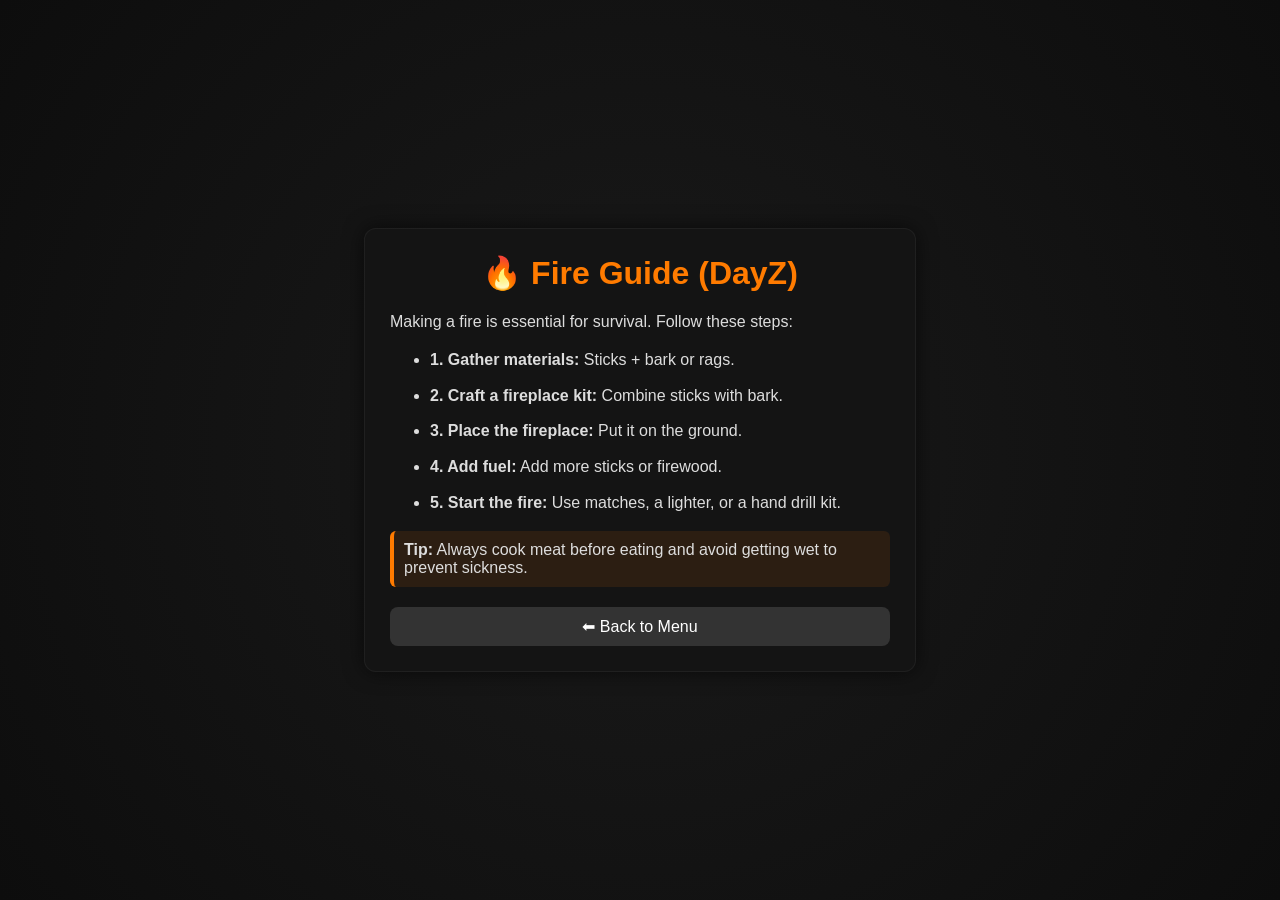
==== uppgift/eld.html @ ca033771 "uppdatering jag har gjort en ny sida som visar hur man gör eld i spelet. nästa lektion ska jag forts" ====
<!DOCTYPE html>
<html lang="en">
<head>
  <meta charset="UTF-8">
  <title>DayZ Fire Guide</title>

  <style>
    body {
      margin: 0;
      font-family: Arial, sans-serif;
      background: radial-gradient(circle, #1a1a1a, #0d0d0d);
      color: #ddd;
      display: flex;
      justify-content: center;
      align-items: center;
      height: 100vh;
    }

    .card {
      width: 500px;
      background: rgba(20, 20, 20, 0.9);
      padding: 25px;
      border-radius: 12px;
      box-shadow: 0 0 20px rgba(0,0,0,0.6);
      border: 1px solid rgba(255,255,255,0.05);
    }

    h1 {
      margin-top: 0;
      color: #ff7b00;
      text-align: center;
    }

    ul {
      line-height: 1.6;
    }

    li {
      margin-bottom: 10px;
    }

    .tip {
      margin-top: 15px;
      padding: 10px;
      background: rgba(255,120,0,0.1);
      border-left: 4px solid #ff7b00;
      border-radius: 6px;
    }

    .back-btn {
      display: block;
      margin-top: 20px;
      text-align: center;
      padding: 10px;
      background: #333;
      color: white;
      text-decoration: none;
      border-radius: 8px;
      transition: 0.2s;
    }

    .back-btn:hover {
      background: #555;
    }
  </style>
</head>

<body>

  <div class="card">
    <h1>🔥 Fire Guide (DayZ)</h1>

    <p>Making a fire is essential for survival. Follow these steps:</p>

    <ul>
      <li><strong>1. Gather materials:</strong> Sticks + bark or rags.</li>
      <li><strong>2. Craft a fireplace kit:</strong> Combine sticks with bark.</li>
      <li><strong>3. Place the fireplace:</strong> Put it on the ground.</li>
      <li><strong>4. Add fuel:</strong> Add more sticks or firewood.</li>
      <li><strong>5. Start the fire:</strong> Use matches, a lighter, or a hand drill kit.</li>
    </ul>

    <div class="tip">
      <strong>Tip:</strong> Always cook meat before eating and avoid getting wet to prevent sickness.
    </div>

    <a href="index.html" class="back-btn">⬅ Back to Menu</a>
  </div>

</body>
</html>
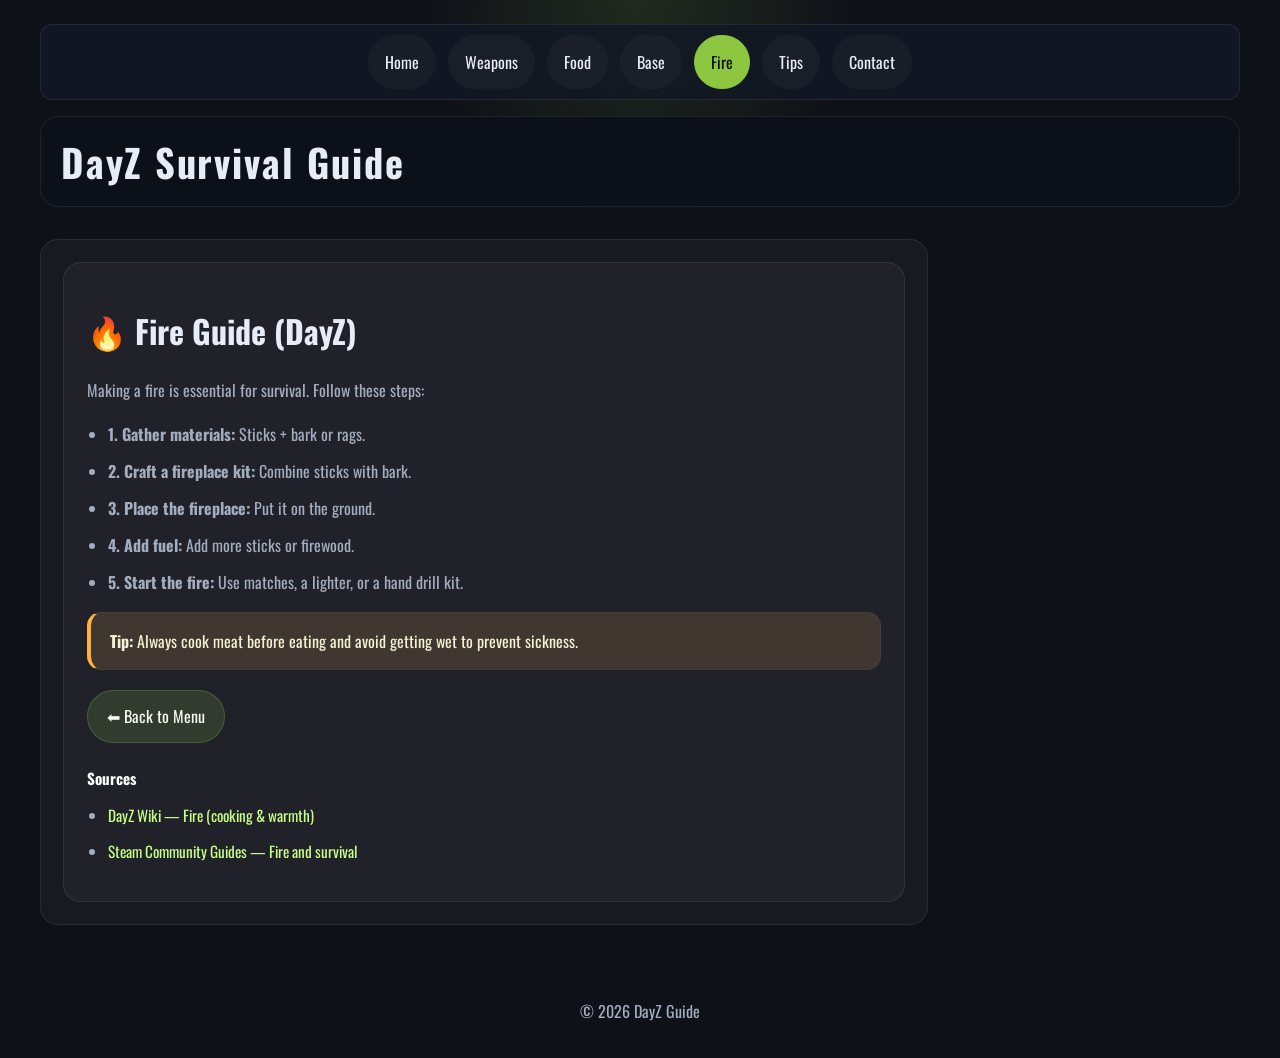
==== commit a2b11ddf: "färdig färdigställd kod gjorde klart 2 till sidor" ====
--- a/uppgift/eld.html
+++ b/uppgift/eld.html
@@ -3,70 +3,26 @@
 <head>
   <meta charset="UTF-8">
   <title>DayZ Fire Guide</title>
-
-  <style>
-    body {
-      margin: 0;
-      font-family: Arial, sans-serif;
-      background: radial-gradient(circle, #1a1a1a, #0d0d0d);
-      color: #ddd;
-      display: flex;
-      justify-content: center;
-      align-items: center;
-      height: 100vh;
-    }
-
-    .card {
-      width: 500px;
-      background: rgba(20, 20, 20, 0.9);
-      padding: 25px;
-      border-radius: 12px;
-      box-shadow: 0 0 20px rgba(0,0,0,0.6);
-      border: 1px solid rgba(255,255,255,0.05);
-    }
-
-    h1 {
-      margin-top: 0;
-      color: #ff7b00;
-      text-align: center;
-    }
-
-    ul {
-      line-height: 1.6;
-    }
-
-    li {
-      margin-bottom: 10px;
-    }
-
-    .tip {
-      margin-top: 15px;
-      padding: 10px;
-      background: rgba(255,120,0,0.1);
-      border-left: 4px solid #ff7b00;
-      border-radius: 6px;
-    }
-
-    .back-btn {
-      display: block;
-      margin-top: 20px;
-      text-align: center;
-      padding: 10px;
-      background: #333;
-      color: white;
-      text-decoration: none;
-      border-radius: 8px;
-      transition: 0.2s;
-    }
-
-    .back-btn:hover {
-      background: #555;
-    }
-  </style>
+  <link rel="stylesheet" href="css/style.css">
 </head>
 
 <body>
-
+<div class="container">
+<header>
+    <h1>DayZ Survival Guide</h1>
+</header>
+<nav>
+  <ul>
+    <li><a href="index.html">Home</a></li>
+    <li><a href="vapen.html">Weapons</a></li>
+    <li><a href="mat.html">Food</a></li>
+    <li><a href="bas.html">Base</a></li>
+    <li><a class="active" href="eld.html">Fire</a></li>
+    <li><a href="tips.html">Tips</a></li>
+    <li><a href="kontakt.html">Contact</a></li>
+  </ul>
+</nav>
+<main class="section-card">
   <div class="card">
     <h1>🔥 Fire Guide (DayZ)</h1>
 
@@ -85,7 +41,19 @@
     </div>
 
     <a href="index.html" class="back-btn">⬅ Back to Menu</a>
+    <div class="sources">
+      <h4>Sources</h4>
+      <ul>
+        <li><a href="https://dayz.fandom.com/wiki/Fire">DayZ Wiki — Fire (cooking & warmth)</a></li>
+        <li><a href="https://steamcommunity.com/app/221100/discussions/">Steam Community Guides — Fire and survival</a></li>
+      </ul>
+    </div>
   </div>
-
+    </main>
+</div>
+<footer>
+    <p>© 2026 DayZ Guide</p>
+</footer>
+</div>
 </body>
 </html>
--- a/uppgift/css/style.css
+++ b/uppgift/css/style.css
@@ -0,0 +1,500 @@
+@import url('https://fonts.googleapis.com/css2?family=Oswald:wght@400;500;600;700&display=swap');
+
+:root {
+  --bg: #0f1118;
+  --surface: #151d2f;
+  --surface-strong: #1e273b;
+  --accent: #8dc63f;
+  --accent-strong: #c8ff89;
+  --text: #e7edf8;
+  --muted: #a2adbf;
+  --border: rgba(255,255,255,0.08);
+}
+
+* {
+  box-sizing: border-box;
+}
+
+html {
+  scroll-behavior: smooth;
+}
+
+body {
+  margin: 0;
+  min-height: 100vh;
+  font-family: 'Oswald', Arial, sans-serif;
+  background: radial-gradient(circle at top, rgba(141,198,63,0.14), transparent 220px), var(--bg);
+  color: var(--text);
+}
+
+img,
+video {
+  max-width: 100%;
+  height: auto;
+  display: block;
+  border-radius: 18px;
+}
+
+a {
+  color: var(--accent-strong);
+  text-decoration: none;
+  transition: color 0.2s ease, transform 0.2s ease;
+}
+
+a:hover,
+a:focus {
+  color: var(--accent);
+  transform: translateY(-1px);
+}
+
+button,
+.btn {
+  border: none;
+  cursor: pointer;
+  font: inherit;
+  border-radius: 12px;
+  background: linear-gradient(135deg,#89c64a,#6c8b22);
+  color: #0b1200;
+  padding: 0.75rem 1rem;
+  font-weight: 700;
+  transition: transform 0.12s ease, box-shadow 0.12s ease;
+  display: block;
+  width: 100%;
+  text-align: center;
+  font-size: 1rem;
+}
+
+button:hover,
+.btn:hover {
+  transform: translateY(-2px);
+  box-shadow: 0 8px 20px rgba(0,0,0,0.18);
+}
+
+.container {
+  width: min(1200px, calc(100% - 2rem));
+  margin: 0 auto;
+  display: grid;
+  grid-template-areas:
+    "nav nav"
+    "header header"
+    "hero hero"
+    "main aside"
+    "footer footer";
+  grid-template-columns: 3fr 1fr;
+  gap: 1rem;
+  padding: 1.5rem 0;
+}
+
+header {
+  grid-area: header;
+  display: flex;
+  flex-wrap: wrap;
+  align-items: center;
+  justify-content: space-between;
+  gap: 1rem;
+  padding: 1rem 1.25rem;
+  background: rgba(13,17,26,0.92);
+  border: 1px solid var(--border);
+  border-radius: 18px;
+  backdrop-filter: blur(10px);
+}
+
+header h1 {
+  margin: 0;
+  font-size: clamp(2rem, 3vw, 3rem);
+  letter-spacing: 0.05em;
+}
+
+nav {
+  grid-area: nav;
+  background: rgba(18,24,36,0.88);
+  border: 1px solid var(--border);
+  border-radius: 12px;
+  padding: 0.6rem 1rem;
+  position: sticky;
+  top: 0.75rem;
+  z-index: 60;
+}
+
+nav ul {
+  display: flex;
+  flex-wrap: wrap;
+  gap: 0.75rem;
+  margin: 0;
+  padding: 0;
+  list-style: none;
+  justify-content: center;
+}
+
+nav li {
+  margin: 0;
+}
+
+nav a {
+  display: inline-flex;
+  align-items: center;
+  justify-content: center;
+  padding: 0.75rem 1rem;
+  border-radius: 999px;
+  background: rgba(255,255,255,0.03);
+  border: 1px solid transparent;
+  color: var(--text);
+}
+
+nav a:hover,
+nav a:focus {
+  background: rgba(141,198,63,0.18);
+  border-color: rgba(141,198,63,0.24);
+  color: var(--accent-strong);
+}
+
+nav a.active {
+  color: #0b1200;
+  background: var(--accent);
+  border-color: var(--accent);
+}
+
+.hero {
+  grid-area: hero;
+  display: grid;
+  gap: 1rem;
+  padding: 1.2rem;
+  background: linear-gradient(180deg, rgba(17,23,35,0.85), rgba(11,13,18,0.85));
+  border: 1px solid var(--border);
+  border-radius: 22px;
+}
+
+.hero .hero-text {
+  display: grid;
+  gap: 1rem;
+}
+
+.section-card,
+.card {
+  background: rgba(255,255,255,0.04);
+  border: 1px solid var(--border);
+  border-radius: 18px;
+  padding: 1.4rem;
+}
+
+.main-grid {
+  display: grid;
+  grid-template-columns: 3fr 1fr;
+  gap: 1rem;
+}
+
+main {
+  grid-area: main;
+  padding: 1.25rem;
+  background: rgba(18,25,38,0.96);
+  border: 1px solid var(--border);
+  border-radius: 22px;
+}
+
+aside {
+  grid-area: aside;
+  padding: 1.5rem;
+  background: rgba(23,31,48,0.96);
+  border: 1px solid var(--border);
+  border-radius: 22px;
+}
+
+footer {
+  grid-area: footer;
+  text-align: center;
+  padding: 1rem 0;
+  color: var(--muted);
+}
+
+h2,
+h3,
+h4 {
+  margin-top: 1.5rem;
+  margin-bottom: 0.6rem;
+  color: #fff;
+}
+
+p,
+li,
+label {
+  line-height: 1.8;
+  color: var(--muted);
+}
+
+.sources {
+  margin-top: 1.25rem;
+  font-size: 0.95rem;
+  color: var(--muted);
+}
+
+.sources a {
+  color: var(--accent-strong);
+}
+
+.tip {
+  background: rgba(255,255,255,0.03);
+  border: 1px solid rgba(255,255,255,0.03);
+  padding: 0.8rem 1rem;
+  border-radius: 12px;
+  color: var(--muted);
+}
+
+.back-btn {
+  display: inline-block;
+  margin-top: 1rem;
+  text-decoration: none;
+  color: var(--text);
+  background: rgba(255,255,255,0.04);
+  padding: 0.6rem 0.9rem;
+  border-radius: 12px;
+  border: 1px solid rgba(255,255,255,0.04);
+}
+
+/* Wider contact form main column */
+.contact-main {
+  grid-column: 1 / -1;
+  max-width: 760px;
+  margin: 0 auto;
+}
+
+ul,
+ol {
+  margin: 0.85rem 0;
+  padding-left: 1.35rem;
+}
+
+li {
+  margin: 0.5rem 0;
+}
+
+table {
+  width: 100%;
+  border-collapse: collapse;
+  margin-top: 1rem;
+}
+
+th,
+td {
+  border: 1px solid rgba(255,255,255,0.08);
+  padding: 0.9rem 1rem;
+  text-align: left;
+}
+
+th {
+  background: rgba(255,255,255,0.05);
+  color: var(--text);
+}
+
+form {
+  display: grid;
+  gap: 1rem;
+  margin-top: 1rem;
+}
+
+label {
+  display: grid;
+  gap: 0.35rem;
+  color: var(--muted);
+  font-size: 0.95rem;
+}
+
+input,
+textarea,
+select {
+  border: 1px solid rgba(255,255,255,0.12);
+  background: rgba(255,255,255,0.04);
+  color: var(--text);
+  border-radius: 14px;
+  padding: 0.95rem 1rem;
+  outline: none;
+}
+
+input:focus,
+textarea:focus,
+select:focus {
+  border-color: rgba(141,198,63,0.6);
+  box-shadow: 0 0 0 3px rgba(141,198,63,0.12);
+}
+
+.feature-grid {
+  display: grid;
+  grid-template-columns: repeat(2, minmax(0,1fr));
+  gap: 1rem;
+  margin-top: 1rem;
+}
+
+.feature-card {
+  background: rgba(255,255,255,0.05);
+  border: 1px solid rgba(255,255,255,0.08);
+  border-radius: 16px;
+  padding: 1.3rem;
+}
+
+.feature-card h4 {
+  margin-top: 0;
+}
+
+.small-note {
+  display: inline-flex;
+  align-items: center;
+  gap: 0.6rem;
+  padding: 0.8rem 1rem;
+  background: rgba(141,198,63,0.12);
+  color: var(--accent-strong);
+  border-radius: 999px;
+  border: 1px solid rgba(141,198,63,0.18);
+  font-size: 0.95rem;
+}
+
+.tip {
+  background: rgba(255,185,90,0.14);
+  border-left: 4px solid #ffb13f;
+  padding: 1rem 1.2rem;
+  border-radius: 14px;
+  color: #f6f0d4;
+  margin-top: 1rem;
+}
+
+.back-btn {
+  display: inline-flex;
+  align-items: center;
+  justify-content: center;
+  gap: 0.5rem;
+  padding: 0.85rem 1.2rem;
+  margin-top: 1.2rem;
+  background: rgba(137,198,79,0.16);
+  color: #f7f7f2;
+  border: 1px solid rgba(137,198,79,0.25);
+  border-radius: 999px;
+  transition: background 0.2s ease;
+}
+
+.back-btn:hover {
+  background: rgba(137,198,79,0.28);
+}
+
+.status-panel {
+  background: rgba(255,255,255,0.05);
+  border: 1px solid rgba(255,255,255,0.08);
+  border-radius: 18px;
+  padding: 1.25rem;
+  display: grid;
+  gap: 1rem;
+}
+
+.status-panel h3 {
+  margin: 0;
+  color: var(--accent-strong);
+  letter-spacing: 0.1em;
+  font-size: 0.95rem;
+  text-transform: uppercase;
+}
+
+.stat {
+  display: grid;
+  gap: 0.65rem;
+}
+
+.stat span {
+  color: var(--muted);
+}
+
+.bar {
+  width: 100%;
+  height: 10px;
+  background: rgba(255,255,255,0.06);
+  border-radius: 999px;
+  overflow: hidden;
+}
+
+.fill {
+  height: 100%;
+  border-radius: 999px;
+  background: linear-gradient(90deg,#ffaa3d,#ff5e1b);
+  box-shadow: 0 0 15px rgba(255,94,27,0.35);
+}
+
+.fill.water {
+  background: linear-gradient(90deg,#3d9cff,#0468c8);
+}
+
+.quick-buttons {
+  display: flex;
+  gap: 0.75rem;
+  flex-wrap: wrap;
+  justify-content: flex-start;
+  margin-top: 1rem;
+}
+
+.quick-buttons .btn {
+  min-width: 54px;
+  min-height: 54px;
+  padding: 0;
+  font-size: 1.4rem;
+  border-radius: 16px;
+}
+
+@media (max-width: 920px) {
+  .main-grid {
+    grid-template-columns: 1fr;
+  }
+}
+
+@media (max-width: 720px) {
+  .container {
+    width: min(100%, calc(100% - 1.5rem));
+    padding: 1rem 0;
+  }
+
+  header {
+    flex-direction: column;
+    align-items: flex-start;
+  }
+
+  nav ul {
+    flex-direction: column;
+    align-items: stretch;
+  }
+
+  .hero,
+  main,
+  aside {
+    padding: 1.1rem;
+  }
+}
+
+
+.btn {
+  width: 60px;
+  height: 60px;
+  border: none;
+  border-radius: 50%;
+  font-size: 24px;
+  cursor: pointer;
+  color: white;
+  backdrop-filter: blur(4px);
+  transition: all 0.2s ease;
+}
+
+
+.btn:hover {
+  transform: scale(1.1);
+}
+
+
+.btn:active {
+  transform: scale(0.95);
+}
+
+
+.food-btn {
+  background: linear-gradient(135deg, #ff9a3c, #ff5e00);
+  box-shadow: 0 0 12px rgba(255,120,0,0.4);
+}
+
+
+.water-btn {
+  background: linear-gradient(135deg, #3ca9ff, #0077ff);
+  box-shadow: 0 0 12px rgba(0,150,255,0.4);
+}
+
